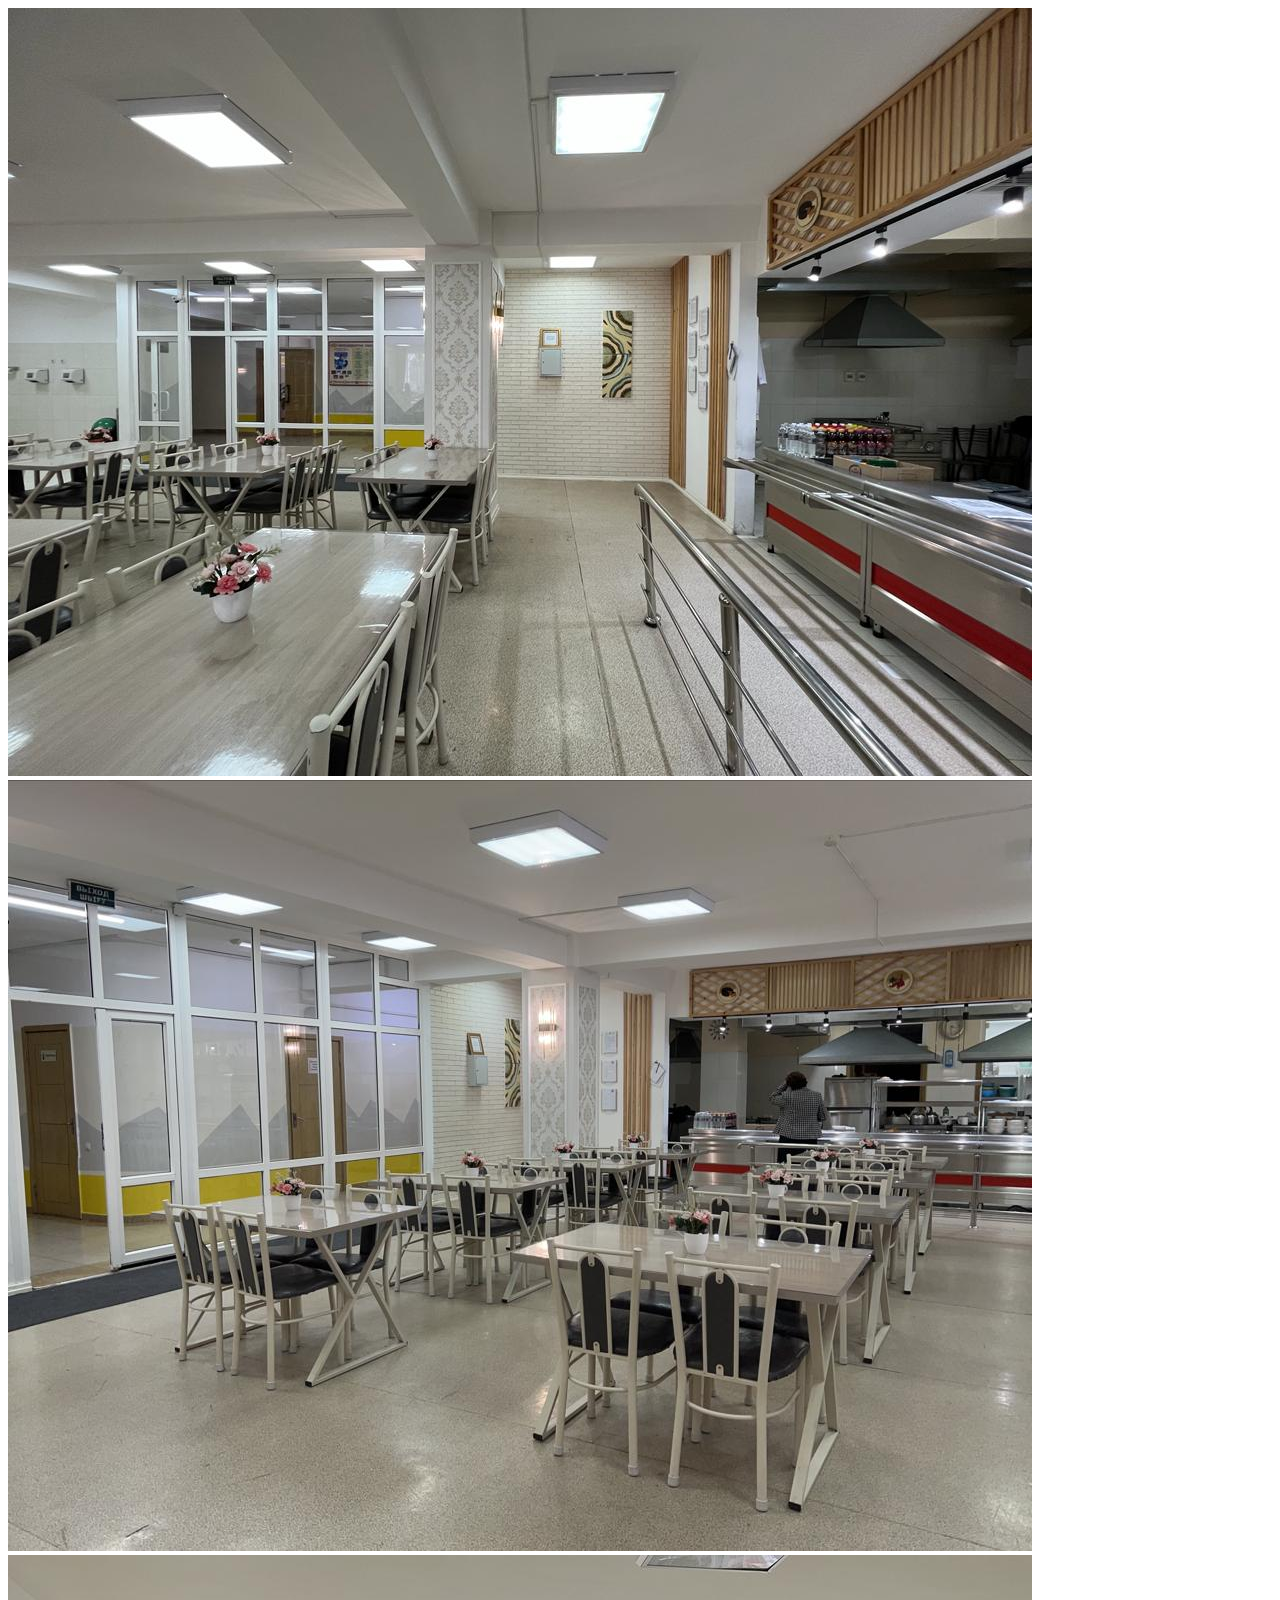
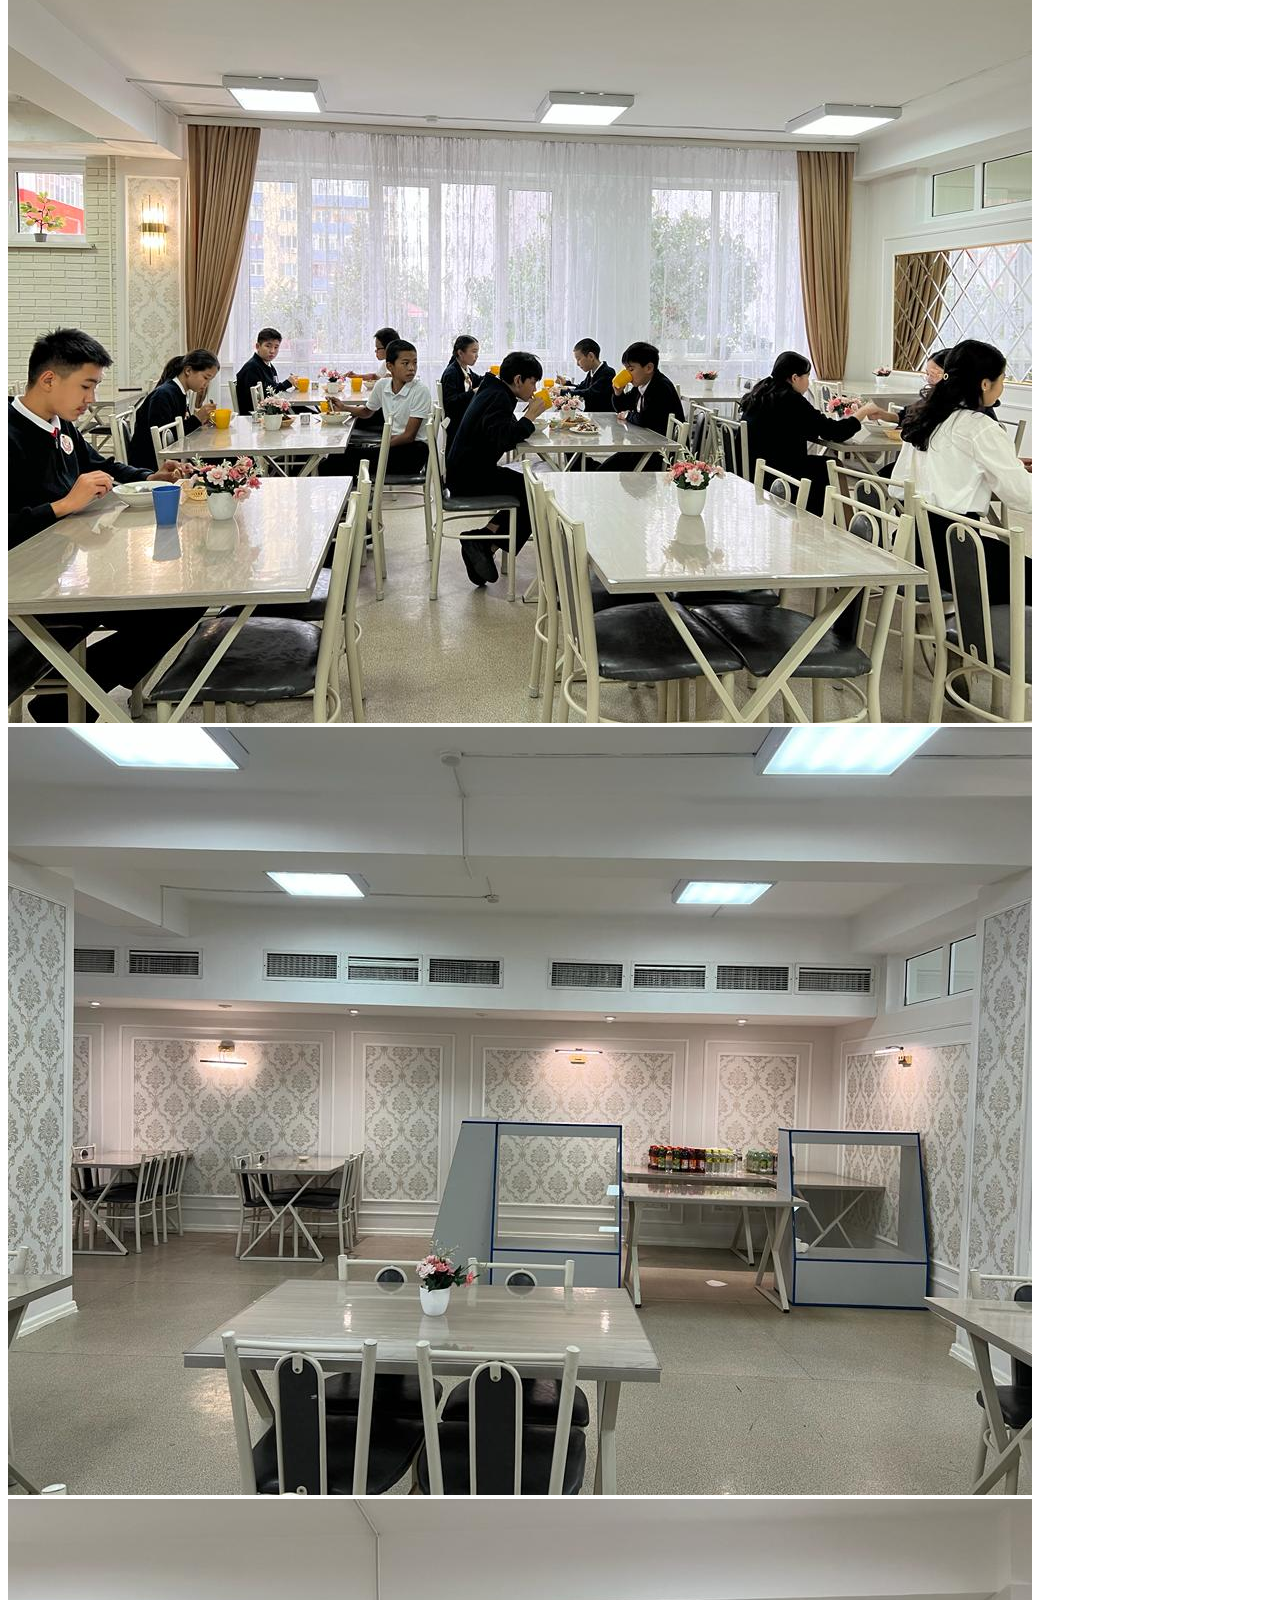
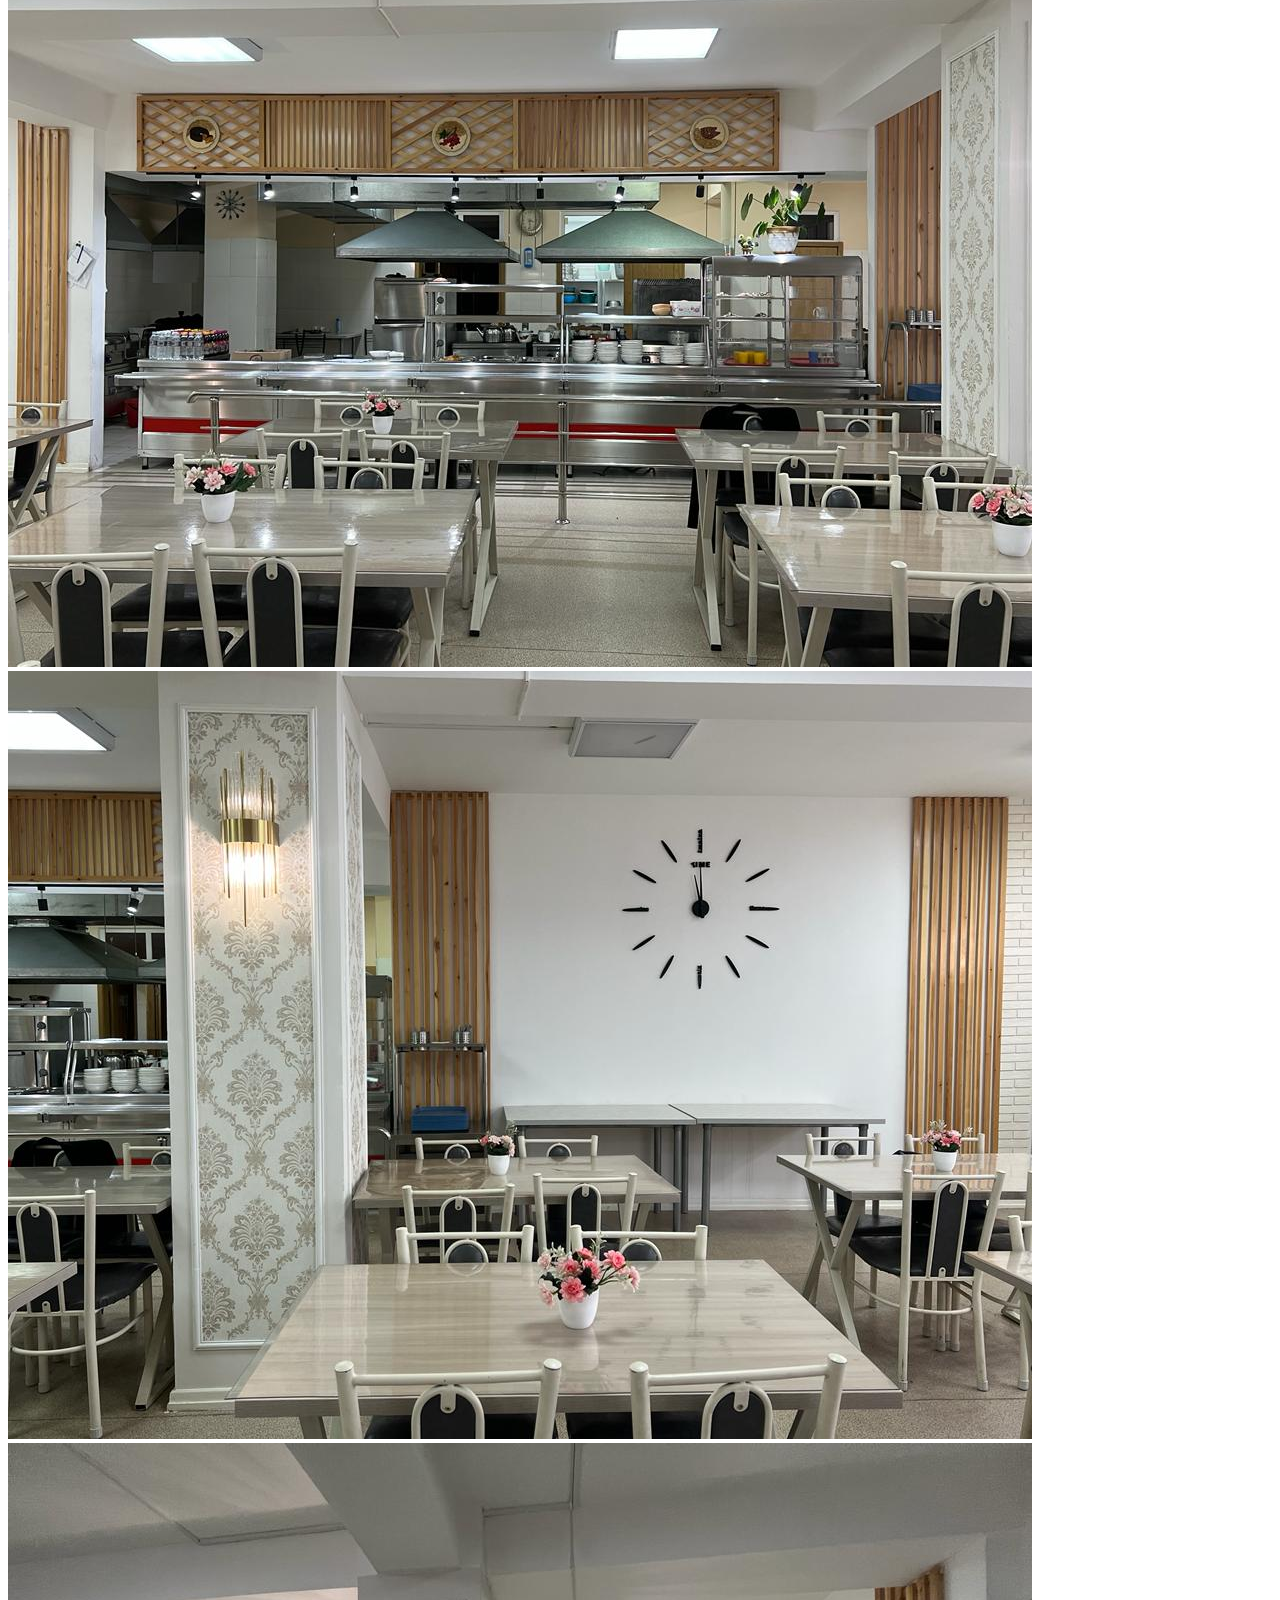
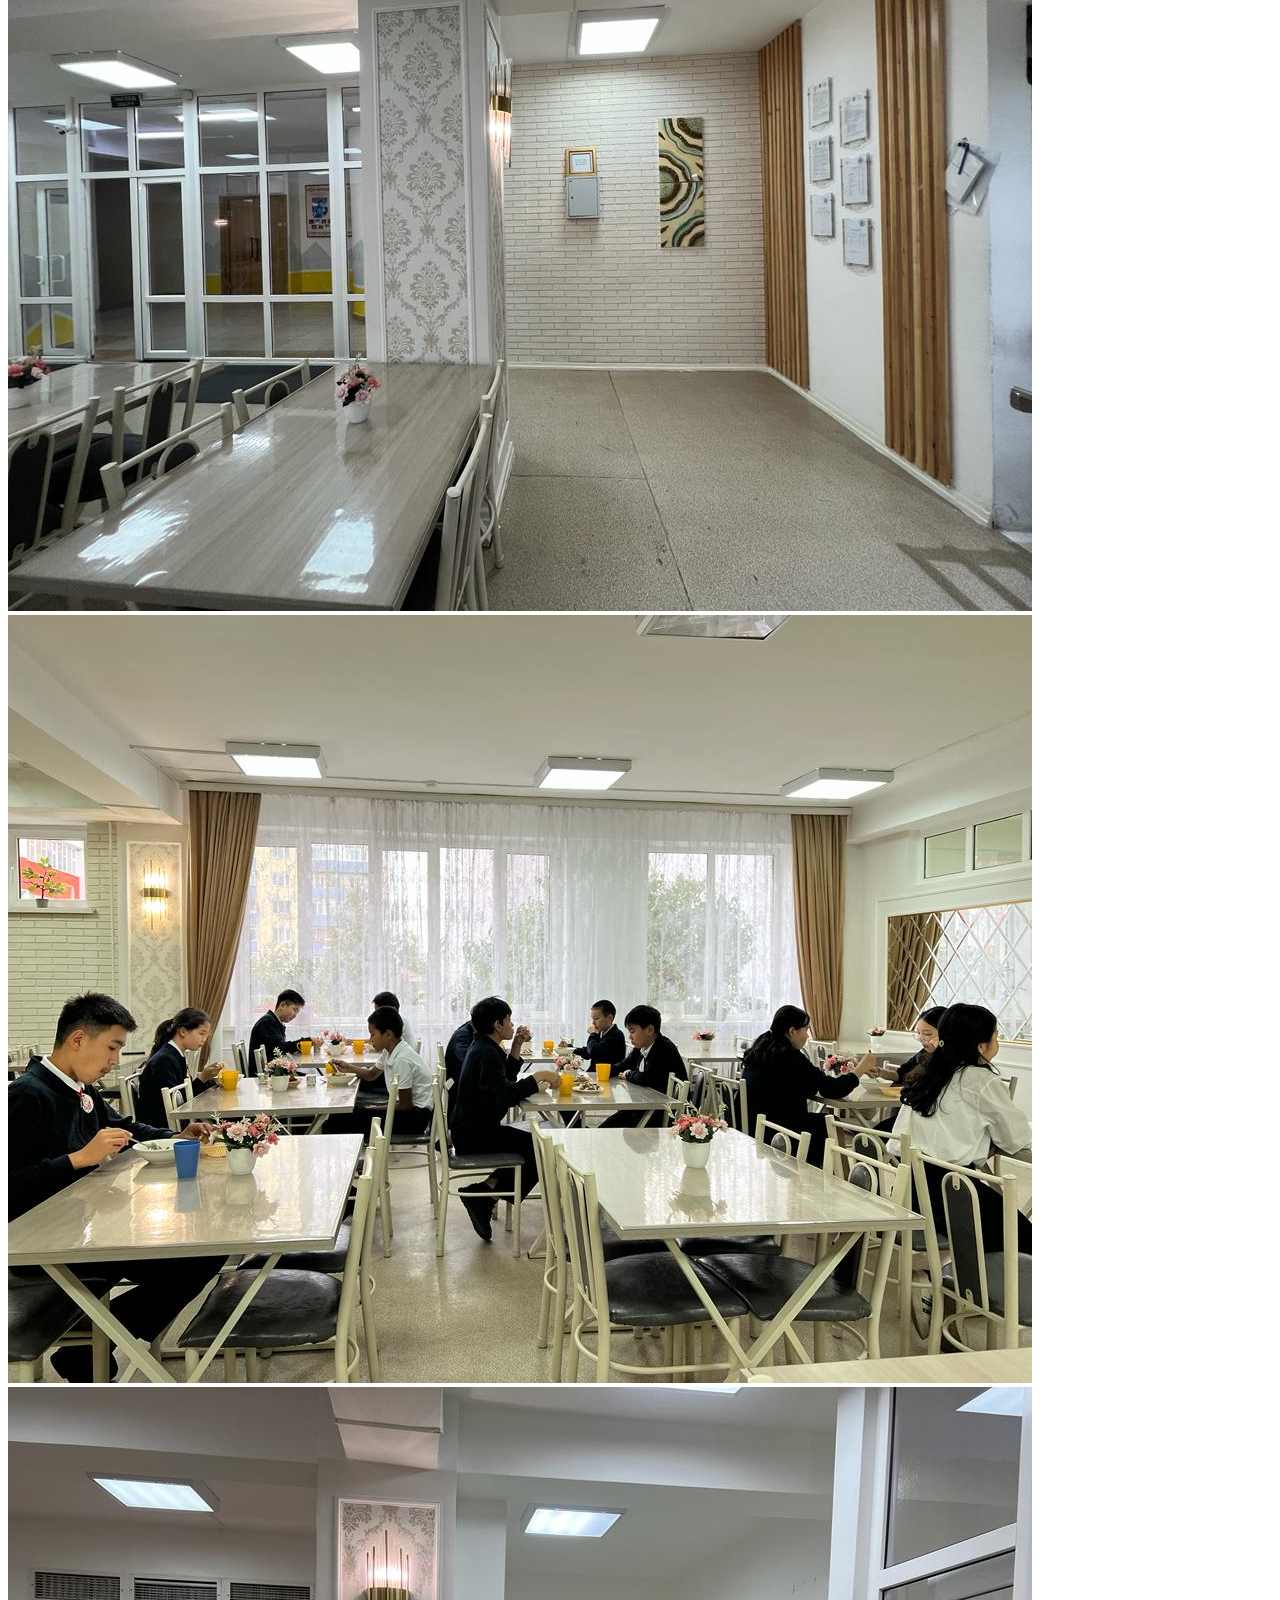
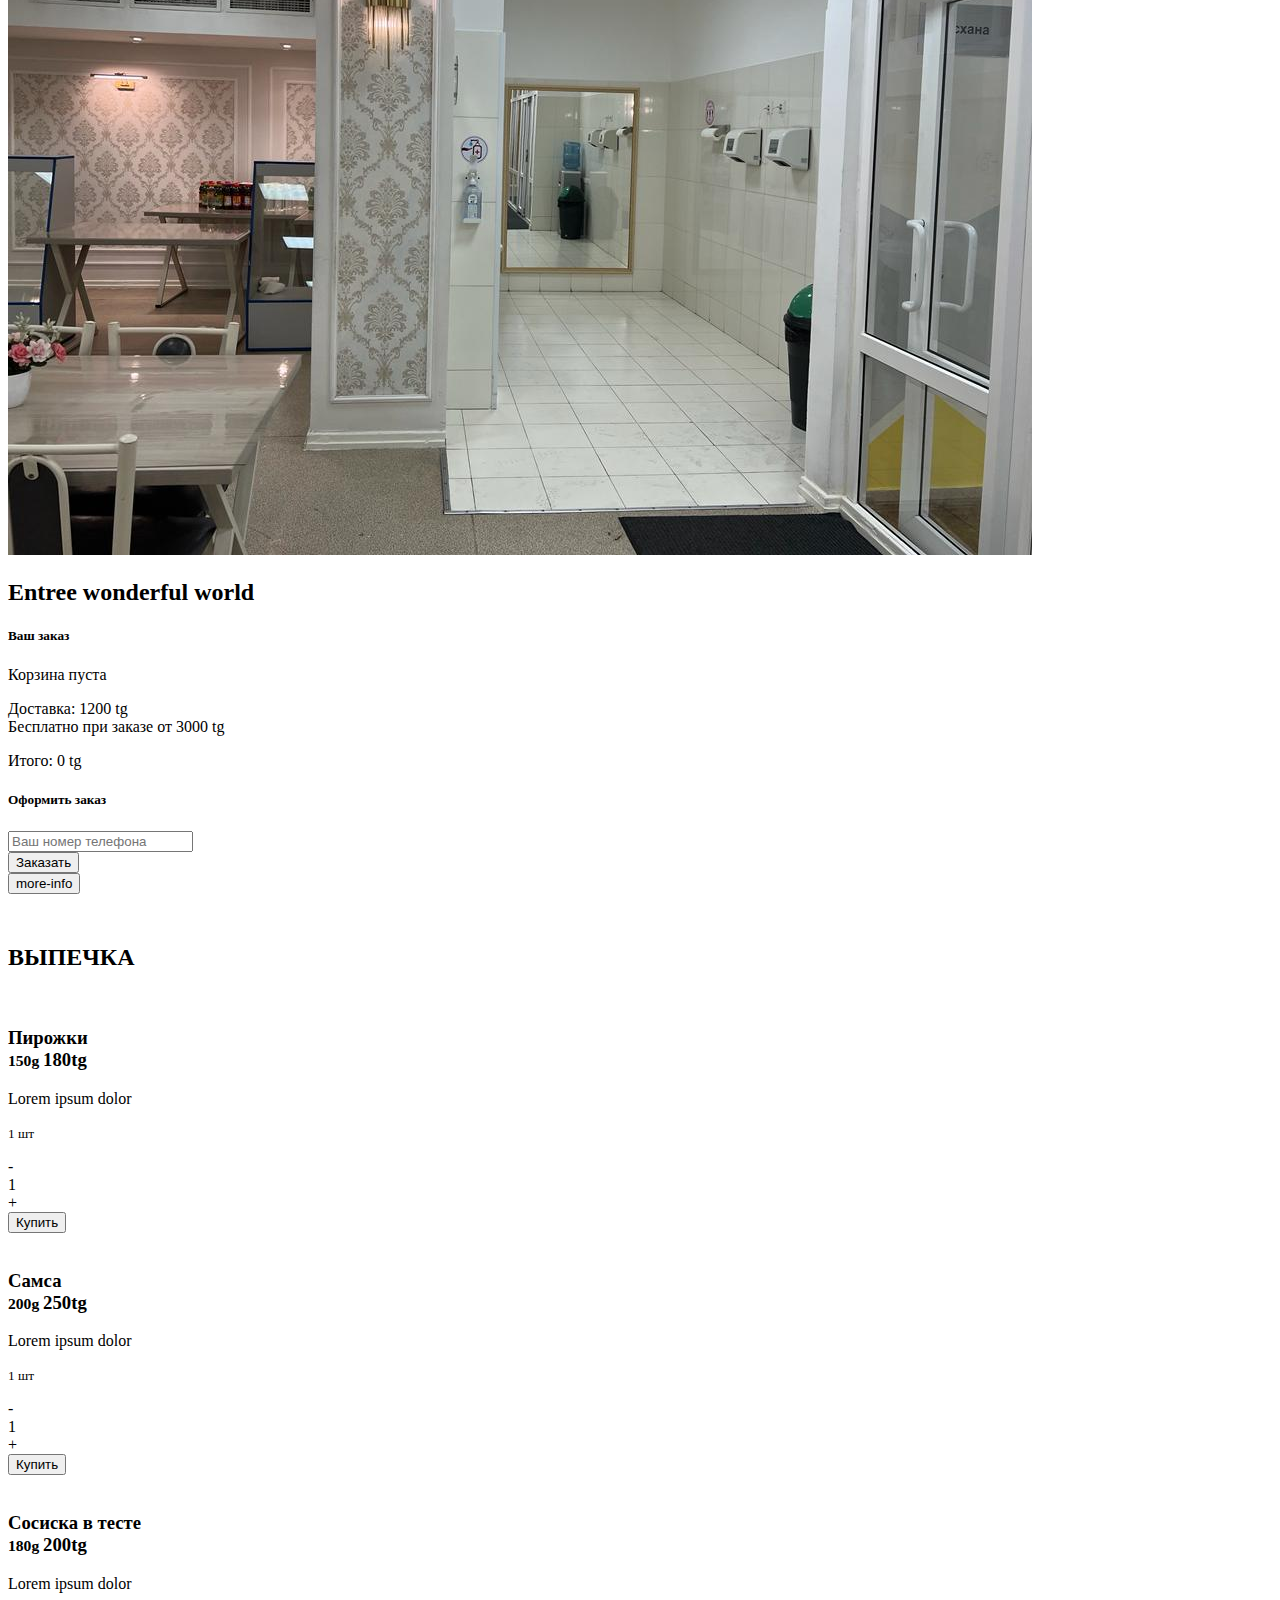
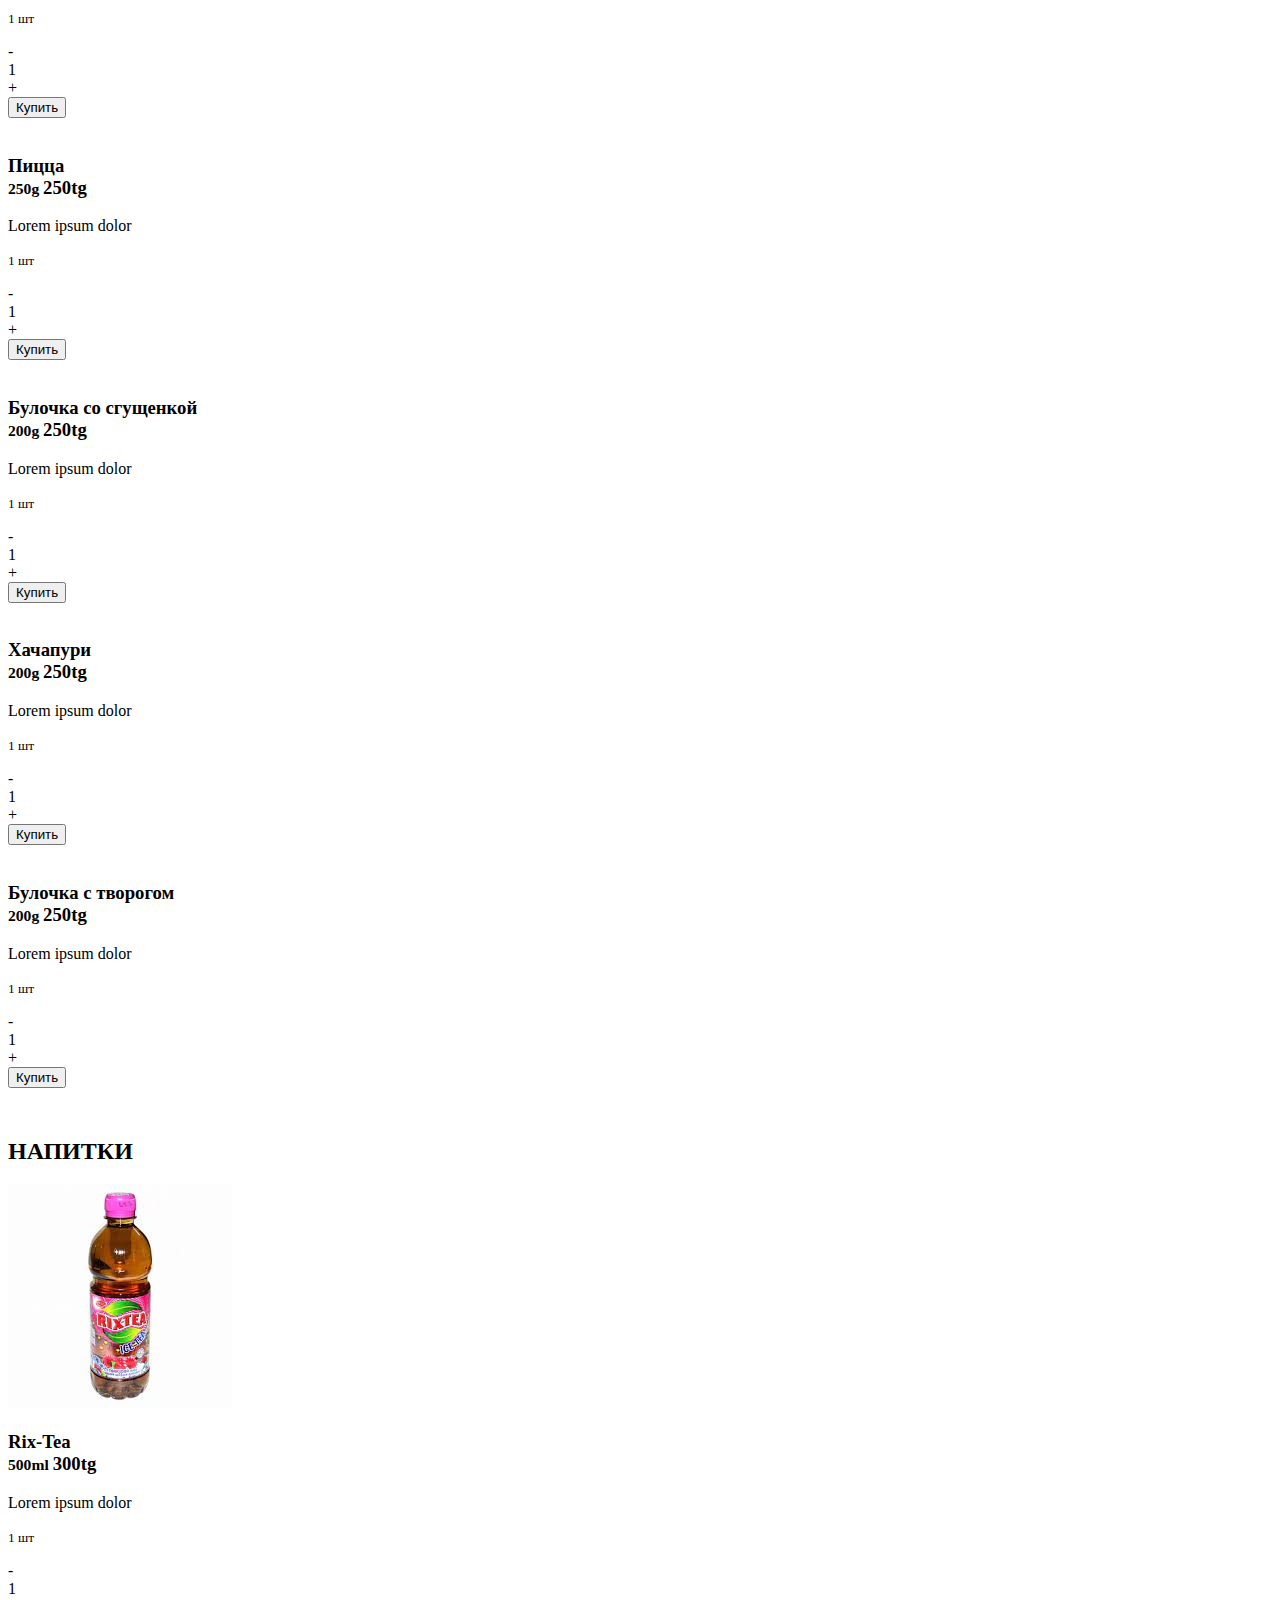
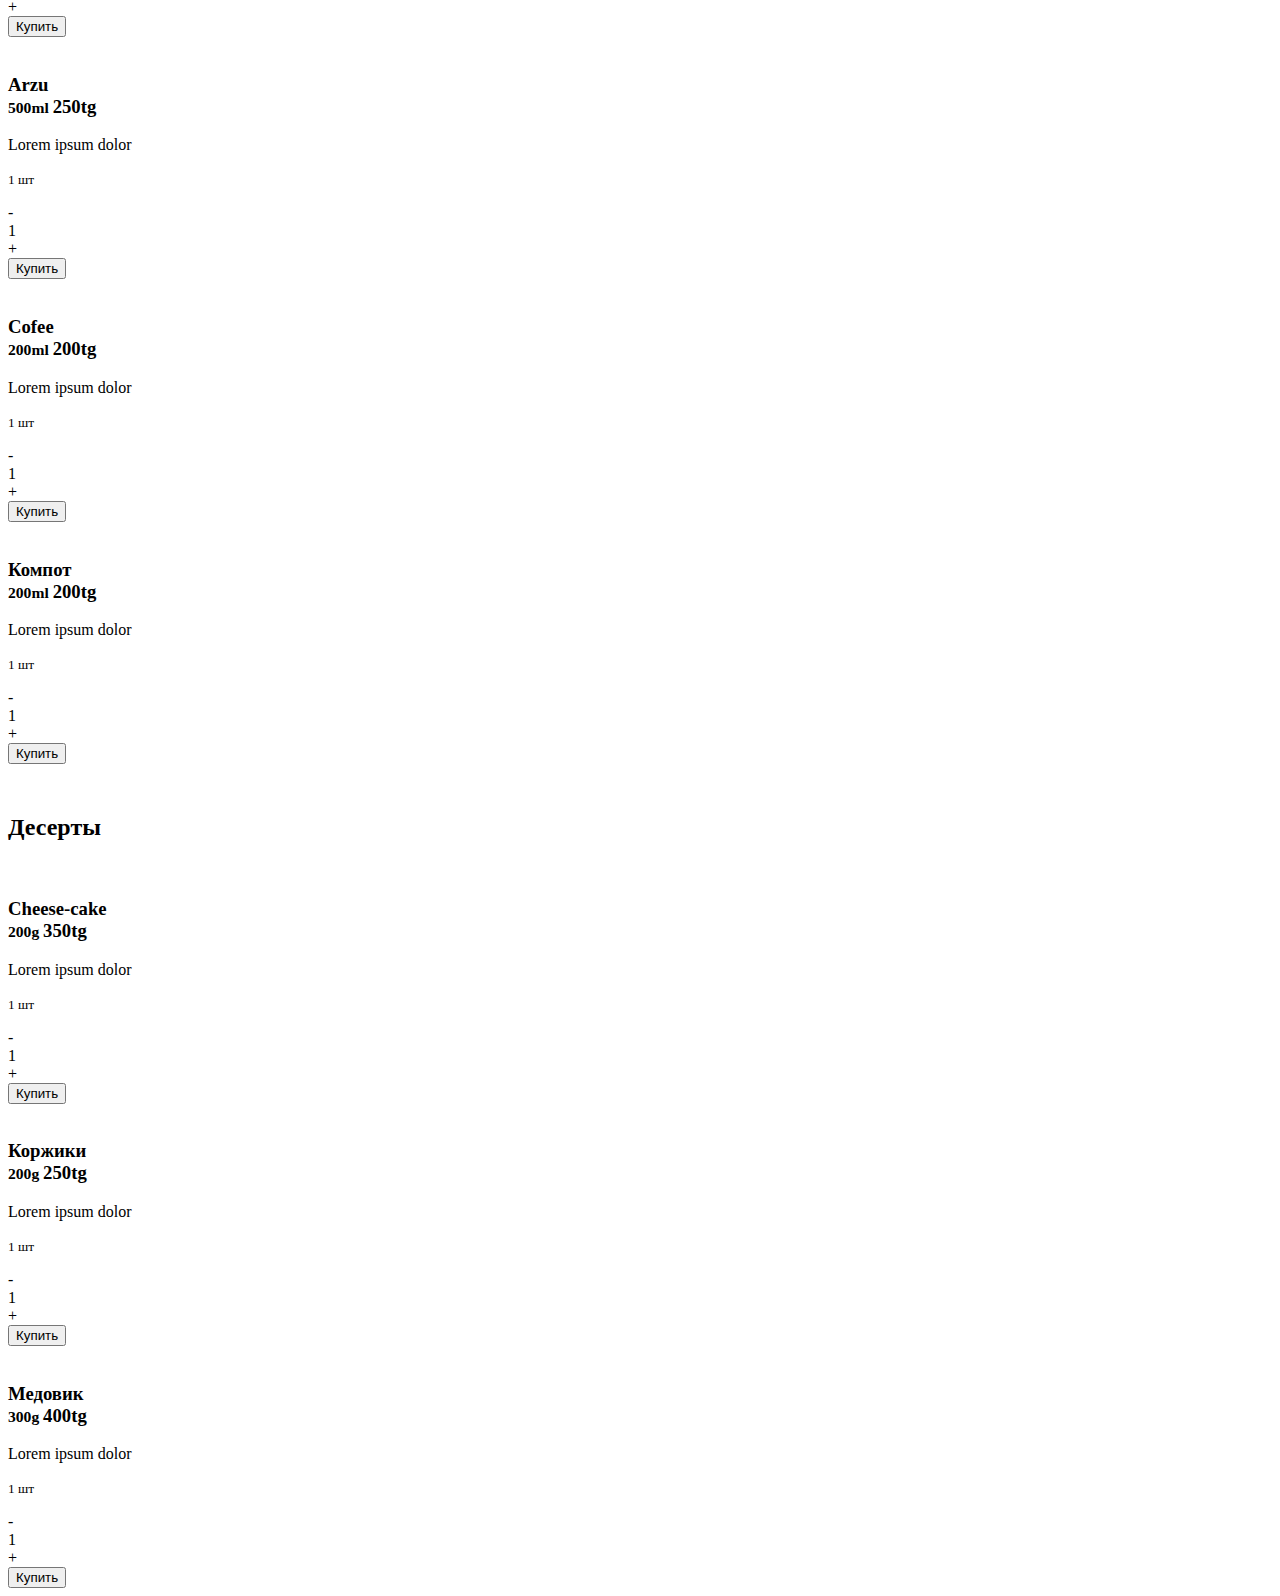
==== index2.html @ bccfef05 "Rename main-project.html to index2.html" ====
<!DOCTYPE html>
<html lang="en">
<head>
    <meta charset="UTF-8">
    <meta name="viewport" content="width=device-width, initial-scale=1.0">
    <title>Document</title>
    <link rel="stylesheet" href="main-project.css">


    <link rel="preconnect" href="https://fonts.googleapis.com">
    <link rel="preconnect" href="https://fonts.gstatic.com" crossorigin>
    <link href="https://fonts.googleapis.com/css2?family=Instrument+Sans:ital,wght@0,400;1,500&family=Raleway:wght@400;700&family=Ubuntu:ital,wght@0,400;0,700;1,400;1,500&display=swap" rel="stylesheet">


</head>
<body>



    <div class="corb">
        <div class="img"><img src="img/IMG-20231115-WA0013.jpg" alt=""/></div>
        <div class="img"><img src="img/IMG-20231115-WA0014.jpg" alt=""/></div>
        <div class="img"><img src="img/IMG-20231115-WA0016.jpg" alt=""/></div>
        <div class="img"><img src="img/IMG-20231115-WA0017.jpg" alt=""/></div>
        <div class="img"><img src="img/IMG-20231115-WA0018.jpg" alt=""/></div>
        <div class="img"><img src="img/IMG-20231115-WA0019.jpg" alt=""/></div>
        <div class="img"><img src="img/IMG-20231115-WA0020.jpg" alt=""/></div>
        <div class="img"><img src="img/IMG-20231115-WA0021.jpg" alt=""/></div>
        <div class="img"><img src="img/IMG-20231115-WA0022.jpg" alt=""/></div>
    </div>



    <div class="container">
        <div class="menu">
            <h2 class="menu-group-heading">
                Entree
                wonderful world 

            </h2>

            <div class="block-1" >
                <div class="card mb-4">
                    <div class="card-body">
                        <h5 class="card-title">Ваш заказ</h4>
                        <div data-cart-empty class="alert alert-secondary" role="alert">
                            Корзина пуста
                        </div>
                        <!-- cart-wrapper -->
                        <div class="cart-wrapper">
                            
                        
                        </div>
                        <!-- // cart-wrapper -->
            
                        <!-- Стоимость заказа -->
                        <div class="cart-total">
                    
                                <p data-cart-delivery="" class="none">
                                    <span class="h5">
                                        Доставка:
                                    </span> 
                                    <span class="delivery-cost free">
                                        1200 tg
                                    </span> 
                                    <br>
                                    <span class="small text-gray" > Бесплатно при заказе от 3000 tg </span>
                                </p>
                            
                                <p><span class="h5">Итого:</span> <span class="total-price">0</span> <span class="rouble">tg</span></p>
                            
                        </div>
                        <!-- // Стоимость заказа -->
            
                    </div>
            
                    <!-- Оформить заказ -->
                    <div id="order-form" class="card-body border-top none">
                        <h5 class="card-title">Оформить заказ</h4>
                        <form>
                            <div class="form-group">
                                <input type="text" class="form-control" placeholder="Ваш номер телефона">
                            </div>
                            <button type="submit" class="btn btn-primary">Заказать</button>
                        </form>
                    </div>
                    <!-- // Оформить заказ -->
            
                </div>    
                <a href="https://sites.google.com/view/178-kz/%D0%B4%D2%B1%D1%80%D1%8B%D1%81-%D1%82%D0%B0%D0%BC%D0%B0%D2%9B%D1%82%D0%B0%D0%BD%D1%83%D0%B4%D1%8B-%D0%BD%D0%B0%D1%81%D0%B8%D1%85%D0%B0%D1%82%D1%82%D0%B0%D1%83" target="_blank">
                    <input data-cart class="menu-item-btn big-btn" type="button" value="more-info" >
                </a>    
            </div>


            <div  >


                <h2 class="menu-group-heading" style="margin-top: 50px;" >
                    ВЫПЕЧКА
    
                </h2>

                <div class="menu-group" name="выпечка" >

                   

                    <div class="menu-item" data-id = "01">
                        <img src="https://www.meme-arsenal.com/memes/6cfe17e86da0136fd426fecc48b0333f.jpg" alt="" class="menu-item-image">
                        <div class="menu-item-text">
                            <h3 class="menu-item-heading">
                                <span class="menu-item-name">
                                    Пирожки 
                                </span>
                                <div class="menu-item-price">
    
                                    <span class="price-weight">
                                    <small>
                                        150g
                                    </small>
                                    </span>
                                    <span class="price-currency">
                                        180tg 
                                    </span>
                                    
                                </div>
                            </h3>
                            <p class="menu-item-description">
                                Lorem ipsum dolor 
                            </p>
                            <p data-items-in-box class="text-muted">
                                <small>
                                    1 шт
                                </small>
                            </p>
    
                            <div class="items counter-wrapper">
                                <div class="items__control" data-action="minus">
                                    -
                                </div>
                                <div class="items__current" data-counter>
                                    1
                                </div>
                                <div class="items__control" data-action="plus">
                                    +
                                </div>
    
                            </div>
    
    
                            <input data-cart  class="menu-item-btn" type="button" value="Купить" >
    
                        </div> 
                    </div>
                    <div class="menu-item" data-id = "02">
                        <img src="https://bogatyr.club/uploads/posts/2023-03/thumbs/1677714447_bogatyr-club-p-samsa-foni-krasivo-72.jpg" alt="" class="menu-item-image">
                        <div class="menu-item-text">
                            <h3 class="menu-item-heading">
                                <span class="menu-item-name">
                                    Самса
                                </span>
                                <div class="menu-item-price">
    
                                    <span class="price-weight">
                                    <small>
                                        200g
                                    </small>
                                    </span>
                                    <span class="price-currency">
                                        250tg
                                    </span>
                                    
                                </div>
                            </h3>
                            <p class="menu-item-description">
                                Lorem ipsum dolor 
                            </p>
                            <p data-items-in-box class="text-muted">
                                <small>
                                    1 шт
                                </small>
                            </p>
    
                            <div class="items counter-wrapper">
                                <div class="items__control" data-action="minus">
                                    -
                                </div>
                                <div class="items__current" data-counter>
                                    1
                                </div>
                                <div class="items__control" data-action="plus">
                                    +
                                </div>
    
                            </div>
    
    
                            <input data-cart  class="menu-item-btn" type="button" value="Купить" >
    
                        </div> 
                    </div>
                    <div class="menu-item" data-id = "03">
                        <img src="https://www.meme-arsenal.com/memes/b8ec332769cb352daa1abffa1fad5b47.jpg" alt="" class="menu-item-image">
                        <div class="menu-item-text">
                            <h3 class="menu-item-heading">
                                <span class="menu-item-name">
                                    Сосиска в тесте 
                                </span>
                                <div class="menu-item-price">
    
                                    <span class="price-weight">
                                    <small>
                                        180g
                                    </small>
                                    </span>
                                    <span class="price-currency">
                                        200tg
                                    </span>
                                    
                                </div>
                            </h3>
                            <p class="menu-item-description">
                                Lorem ipsum dolor 
                            </p>
                            <p data-items-in-box class="text-muted">
                                <small>
                                    1 шт
                                </small>
                            </p>
    
                            <div class="items counter-wrapper">
                                <div class="items__control" data-action="minus">
                                    -
                                </div>
                                <div class="items__current" data-counter>
                                    1
                                </div>
                                <div class="items__control" data-action="plus">
                                    +
                                </div>
    
                            </div>
    
    
                            <input data-cart  class="menu-item-btn" type="button" value="Купить" >
    
                        </div> 
                    </div>
                    <div class="menu-item" data-id = "04">
                        <img src="https://img.freepik.com/premium-photo/isolated-russian-canteen-mini-pizza-with-sausages_219193-4932.jpg?w=2000" alt="" class="menu-item-image">
                        <div class="menu-item-text">
                            <h3 class="menu-item-heading">
                                <span class="menu-item-name">
                                    Пицца 
                                </span>
                                <div class="menu-item-price">
    
                                    <span class="price-weight">
                                    <small>
                                        250g
                                    </small>
                                    </span>
                                    <span class="price-currency">
                                        250tg
                                    </span>
                                    
                                </div>
                            </h3>
                            <p class="menu-item-description">
                                Lorem ipsum dolor 
                            </p>
                            <p data-items-in-box class="text-muted">
                                <small>
                                    1 шт
                                </small>
                            </p>
    
                            <div class="items counter-wrapper">
                                <div class="items__control" data-action="minus">
                                    -
                                </div>
                                <div class="items__current" data-counter>
                                    1
                                </div>
                                <div class="items__control" data-action="plus">
                                    +
                                </div>
    
                            </div>
    
    
                            <input data-cart  class="menu-item-btn" type="button" value="Купить" >
    
                        </div> 
                    </div>
    
                       
    
                    
                    <div class="menu-item" data-id = "06">
                        <img src="https://metropolise.ru/storage/photo/resized/axy_560x560/h/636m3cs7j17u0tj_eb610c3c.jpg" alt="" class="menu-item-image">
                        <div class="menu-item-text">
                            <h3 class="menu-item-heading">
                                <span class="menu-item-name">
                                    Булочка со сгущенкой
                                </span>
                                <div class="menu-item-price">
    
                                    <span class="price-weight">
                                    <small>
                                        200g
                                    </small>
                                    </span>
                                    <span class="price-currency">
                                        250tg
                                    </span>
                                    
                                </div>
                            </h3>
                            <p class="menu-item-description">
                                Lorem ipsum dolor 
                            </p>
                            <p data-items-in-box class="text-muted">
                                <small>
                                    1 шт
                                </small>
                            </p>
    
                            <div class="items counter-wrapper">
                                <div class="items__control" data-action="minus">
                                    -
                                </div>
                                <div class="items__current" data-counter>
                                    1
                                </div>
                                <div class="items__control" data-action="plus">
                                    +
                                </div>
    
                            </div>
    
    
                            <input data-cart  class="menu-item-btn" type="button" value="Купить" >
    
                        </div> 
                    </div> 
                    
                    
                    <div class="menu-item" data-id = "07">
                        <img src="https://мин-херц.рф/assets/images/products/239/xachapuri-s-syirom-i-tvorogom.png" alt="" class="menu-item-image">
                        <div class="menu-item-text">
                            <h3 class="menu-item-heading">
                                <span class="menu-item-name">
                                    Хачапури
                                </span>
                                <div class="menu-item-price">
    
                                    <span class="price-weight">
                                    <small>
                                        200g
                                    </small>
                                    </span>
                                    <span class="price-currency">
                                        250tg
                                    </span>
                                    
                                </div>
                            </h3>
                            <p class="menu-item-description">
                                Lorem ipsum dolor 
                            </p>
                            <p data-items-in-box class="text-muted">
                                <small>
                                    1 шт
                                </small>
                            </p>
    
                            <div class="items counter-wrapper">
                                <div class="items__control" data-action="minus">
                                    -
                                </div>
                                <div class="items__current" data-counter>
                                    1
                                </div>
                                <div class="items__control" data-action="plus">
                                    +
                                </div>
    
                            </div>
    
    
                            <input data-cart  class="menu-item-btn" type="button" value="Купить" >
    
                        </div> 
                    </div> 


                    <div class="menu-item" data-id = "08">
                        <img src="https://www.toidami.kz/upload/iblock/170/170ff917d1f0d6a9d200b524d032d903.jpg" alt="" class="menu-item-image">
                        <div class="menu-item-text">
                            <h3 class="menu-item-heading">
                                <span class="menu-item-name">
                                    Булочка с творогом
                                </span>
                                <div class="menu-item-price">
    
                                    <span class="price-weight">
                                    <small>
                                        200g
                                    </small>
                                    </span>
                                    <span class="price-currency">
                                        250tg
                                    </span>
                                    
                                </div>
                            </h3>
                            <p class="menu-item-description">
                                Lorem ipsum dolor 
                            </p>
                            <p data-items-in-box class="text-muted">
                                <small>
                                    1 шт
                                </small>
                            </p>
    
                            <div class="items counter-wrapper">
                                <div class="items__control" data-action="minus">
                                    -
                                </div>
                                <div class="items__current" data-counter>
                                    1
                                </div>
                                <div class="items__control" data-action="plus">
                                    +
                                </div>
    
                            </div>
    
    
                            <input data-cart  class="menu-item-btn" type="button" value="Купить" >
    
                        </div> 
                    </div> 

                </div> 

                <h2 class="menu-group-heading" style="margin-top: 50px;" >
                    НАПИТКИ
    
                </h2>
                <div class="menu-group" name="напитки" >
                    <div class="menu-item" data-id = "10">
                        <img src="[data-uri]" alt="" class="menu-item-image">
                        <div class="menu-item-text">
                            <h3 class="menu-item-heading">
                                <span class="menu-item-name">
                                    Rix-Tea
                                </span>
                                <div class="menu-item-price">
    
                                    <span class="price-weight">
                                    <small>
                                        500ml
                                    </small>
                                    </span>
                                    <span class="price-currency">
                                        300tg
                                    </span>
                                    
                                </div>
                            </h3>
                            <p class="menu-item-description">
                                Lorem ipsum dolor 
                            </p>
                            <p data-items-in-box class="text-muted">
                                <small>
                                    1 шт
                                </small>
                            </p>
    
                            <div class="items counter-wrapper">
                                <div class="items__control" data-action="minus">
                                    -
                                </div>
                                <div class="items__current" data-counter>
                                    1
                                </div>
                                <div class="items__control" data-action="plus">
                                    +
                                </div>
    
                            </div>
    
    
                            <input data-cart  class="menu-item-btn" type="button" value="Купить" >
    
                        </div> 
                    </div> 

                    <div class="menu-item" data-id = "11">
                        <img src="https://saybol.kz/media/products/21354/conversions/main.jpg" alt="" class="menu-item-image">
                        <div class="menu-item-text">
                            <h3 class="menu-item-heading">
                                <span class="menu-item-name">
                                    Arzu
                                </span>
                                <div class="menu-item-price">
    
                                    <span class="price-weight">
                                    <small>
                                        500ml
                                    </small>
                                    </span>
                                    <span class="price-currency">
                                        250tg
                                    </span>
                                    
                                </div>
                            </h3>
                            <p class="menu-item-description">
                                Lorem ipsum dolor 
                            </p>
                            <p data-items-in-box class="text-muted">
                                <small>
                                    1 шт
                                </small>
                            </p>
    
                            <div class="items counter-wrapper">
                                <div class="items__control" data-action="minus">
                                    -
                                </div>
                                <div class="items__current" data-counter>
                                    1
                                </div>
                                <div class="items__control" data-action="plus">
                                    +
                                </div>
    
                            </div>
    
    
                            <input data-cart  class="menu-item-btn" type="button" value="Купить" >
    
                        </div> 
                    </div> 

                    <div class="menu-item" data-id = "12">
                        <img src="https://img.freepik.com/photos-premium/tasse-cafe-fond-blanc_255766-9629.jpg" alt="" class="menu-item-image">
                        <div class="menu-item-text">
                            <h3 class="menu-item-heading">
                                <span class="menu-item-name">
                                    Cofee
                                </span>
                                <div class="menu-item-price">
    
                                    <span class="price-weight">
                                    <small>
                                        200ml
                                    </small>
                                    </span>
                                    <span class="price-currency">
                                        200tg
                                    </span>
                                    
                                </div>
                            </h3>
                            <p class="menu-item-description">
                                Lorem ipsum dolor 
                            </p>
                            <p data-items-in-box class="text-muted">
                                <small>
                                    1 шт
                                </small>
                            </p>
    
                            <div class="items counter-wrapper">
                                <div class="items__control" data-action="minus">
                                    -
                                </div>
                                <div class="items__current" data-counter>
                                    1
                                </div>
                                <div class="items__control" data-action="plus">
                                    +
                                </div>
    
                            </div>
    
    
                            <input data-cart  class="menu-item-btn" type="button" value="Купить" >
    
                        </div> 
                    </div>

                    <div class="menu-item" data-id = "13">
                        <img src="https://img.freepik.com/premium-photo/glass-of-pomegranate-juice-isolated-on-white_185193-21160.jpg?size=626&ext=jpg" alt="" class="menu-item-image">
                        <div class="menu-item-text">
                            <h3 class="menu-item-heading">
                                <span class="menu-item-name">
                                    Компот
                                </span>
                                <div class="menu-item-price">
    
                                    <span class="price-weight">
                                    <small>
                                        200ml
                                    </small>
                                    </span>
                                    <span class="price-currency">
                                        200tg
                                    </span>
                                    
                                </div>
                            </h3>
                            <p class="menu-item-description">
                                Lorem ipsum dolor 
                            </p>
                            <p data-items-in-box class="text-muted">
                                <small>
                                    1 шт
                                </small>
                            </p>
    
                            <div class="items counter-wrapper">
                                <div class="items__control" data-action="minus">
                                    -
                                </div>
                                <div class="items__current" data-counter>
                                    1
                                </div>
                                <div class="items__control" data-action="plus">
                                    +
                                </div>
    
                            </div>
    
    
                            <input data-cart  class="menu-item-btn" type="button" value="Купить" >
    
                        </div> 
                    </div>
                </div>

                <h2 class="menu-group-heading" style="margin-top: 50px;" >
                    Десерты               
    
                </h2>

                <div class="menu-group" name="Горячая еда" >

                    <div class="menu-item" data-id = "14">
                        <img src="https://media.istockphoto.com/id/1472806988/ru/%D1%84%D0%BE%D1%82%D0%BE/%D0%BA%D1%83%D1%81%D0%BE%D0%BA-%D1%87%D0%B8%D0%B7%D0%BA%D0%B5%D0%B9%D0%BA%D0%B0-%D0%B8%D0%B7%D0%BE%D0%BB%D0%B8%D1%80%D0%BE%D0%B2%D0%B0%D0%BD%D1%8B-%D0%BD%D0%B0-%D0%B1%D0%B5%D0%BB%D0%BE%D0%BC-%D1%84%D0%BE%D0%BD%D0%B5.jpg?s=612x612&w=0&k=20&c=BPFJPP4PFMlkSaQj4qfz2y8hoCp6y3T-F85ff1MN9Yo=" alt="" class="menu-item-image">
                        <div class="menu-item-text">
                            <h3 class="menu-item-heading">
                                <span class="menu-item-name">
                                    Cheese-cake
                                </span>
                                <div class="menu-item-price">
    
                                    <span class="price-weight">
                                    <small>
                                        200g
                                    </small>
                                    </span>
                                    <span class="price-currency">
                                        350tg 
                                    </span>
                                    
                                </div>
                            </h3>
                            <p class="menu-item-description">
                                Lorem ipsum dolor 
                            </p>
                            <p data-items-in-box class="text-muted">
                                <small>
                                    1 шт
                                </small>
                            </p>
    
                            <div class="items counter-wrapper">
                                <div class="items__control" data-action="minus">
                                    -
                                </div>
                                <div class="items__current" data-counter>
                                    1
                                </div>
                                <div class="items__control" data-action="plus">
                                    +
                                </div>
    
                            </div>
    
    
                            <input data-cart  class="menu-item-btn" type="button" value="Купить" >
    
                        </div> 
                    </div>

                    <div class="menu-item" data-id = "15">
                        <img src="https://encrypted-tbn0.gstatic.com/images?q=tbn:ANd9GcSR9FLhw6XClT-IyYgure6bpZVjSLZ_gxvg7sm7ZdYHReJvOni6gbzCXJpkxnszzIpRwds&usqp=CAU" alt="" class="menu-item-image">
                        <div class="menu-item-text">
                            <h3 class="menu-item-heading">
                                <span class="menu-item-name">
                                    Коржики
                                </span>
                                <div class="menu-item-price">
    
                                    <span class="price-weight">
                                    <small>
                                        200g
                                    </small>
                                    </span>
                                    <span class="price-currency">
                                        250tg 
                                    </span>
                                    
                                </div>
                            </h3>
                            <p class="menu-item-description">
                                Lorem ipsum dolor 
                            </p>
                            <p data-items-in-box class="text-muted">
                                <small>
                                    1 шт
                                </small>
                            </p>
    
                            <div class="items counter-wrapper">
                                <div class="items__control" data-action="minus">
                                    -
                                </div>
                                <div class="items__current" data-counter>
                                    1
                                </div>
                                <div class="items__control" data-action="plus">
                                    +
                                </div>
    
                            </div>
    
    
                            <input data-cart  class="menu-item-btn" type="button" value="Купить" >
    
                        </div> 
                    </div>

                    <div class="menu-item" data-id = "16">
                        <img src="https://img.freepik.com/premium-photo/piece-of-honey-cake-isolated-on-white-background_185193-74154.jpg" alt="" class="menu-item-image">
                        <div class="menu-item-text">
                            <h3 class="menu-item-heading">
                                <span class="menu-item-name">
                                    Медовик 
                                </span>
                                <div class="menu-item-price">
    
                                    <span class="price-weight">
                                    <small>
                                        300g
                                    </small>
                                    </span>
                                    <span class="price-currency">
                                        400tg 
                                    </span>
                                    
                                </div>
                            </h3>
                            <p class="menu-item-description">
                                Lorem ipsum dolor 
                            </p>
                            <p data-items-in-box class="text-muted">
                                <small>
                                    1 шт
                                </small>
                            </p>
    
                            <div class="items counter-wrapper">
                                <div class="items__control" data-action="minus">
                                    -
                                </div>
                                <div class="items__current" data-counter>
                                    1
                                </div>
                                <div class="items__control" data-action="plus">
                                    +
                                </div>
    
                            </div>
    
    
                            <input data-cart  class="menu-item-btn" type="button" value="Купить" >
    
                        </div> 
                    </div>

                </div>

                <div class="menu-group" name="Комплексный обед" >

                </div>

                <div class="menu-group" name="Салаты">

                </div>

                <div class="menu-group" name="Сладости" >

                </div>

                <div class="menu-group" name="Десерт" >

                </div>

            </div>    
        </div>
    </div>


    

    <script src="render.Products.js"></script>
    <script src="calcCartPrice.js"></script>
    <script src="togglecardstatus.js"></script>
    <script src="counter-02.js"></script>
    <script src="cart-02.js"></script>


</body>
</html>
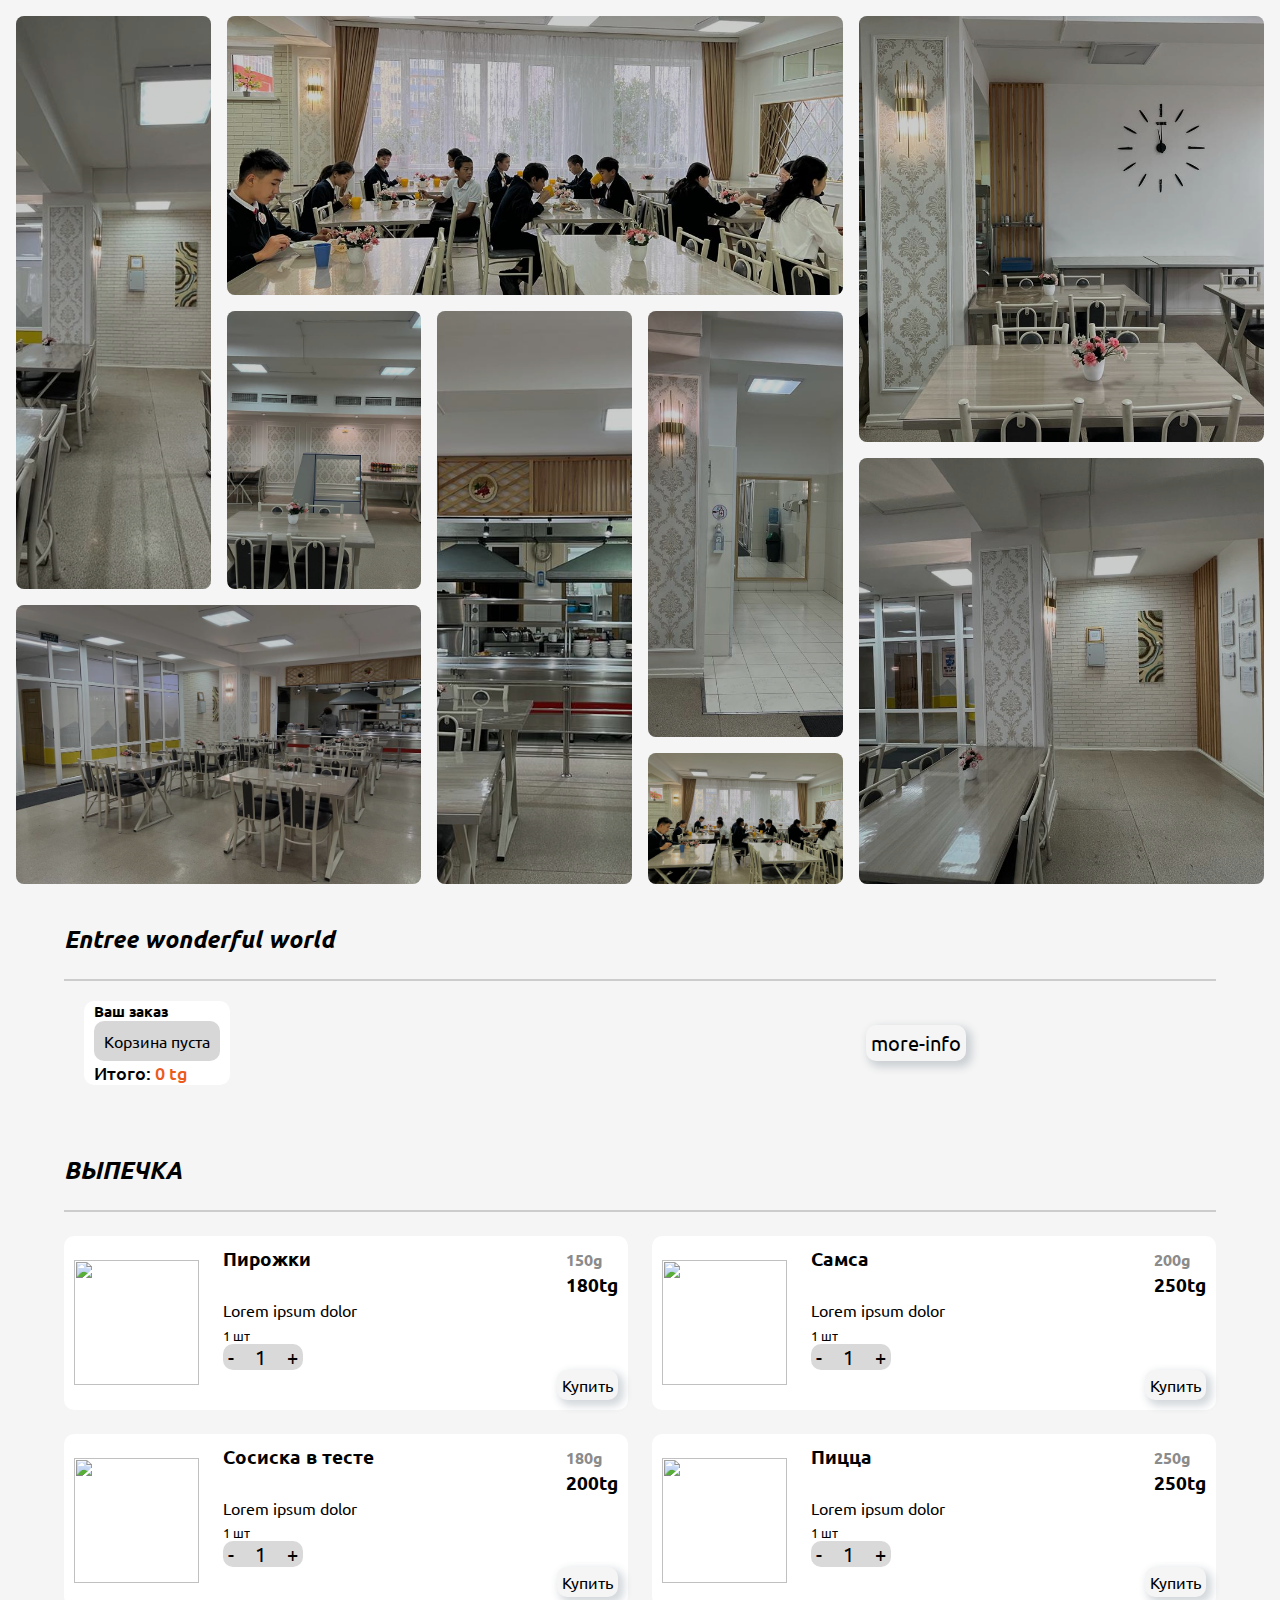
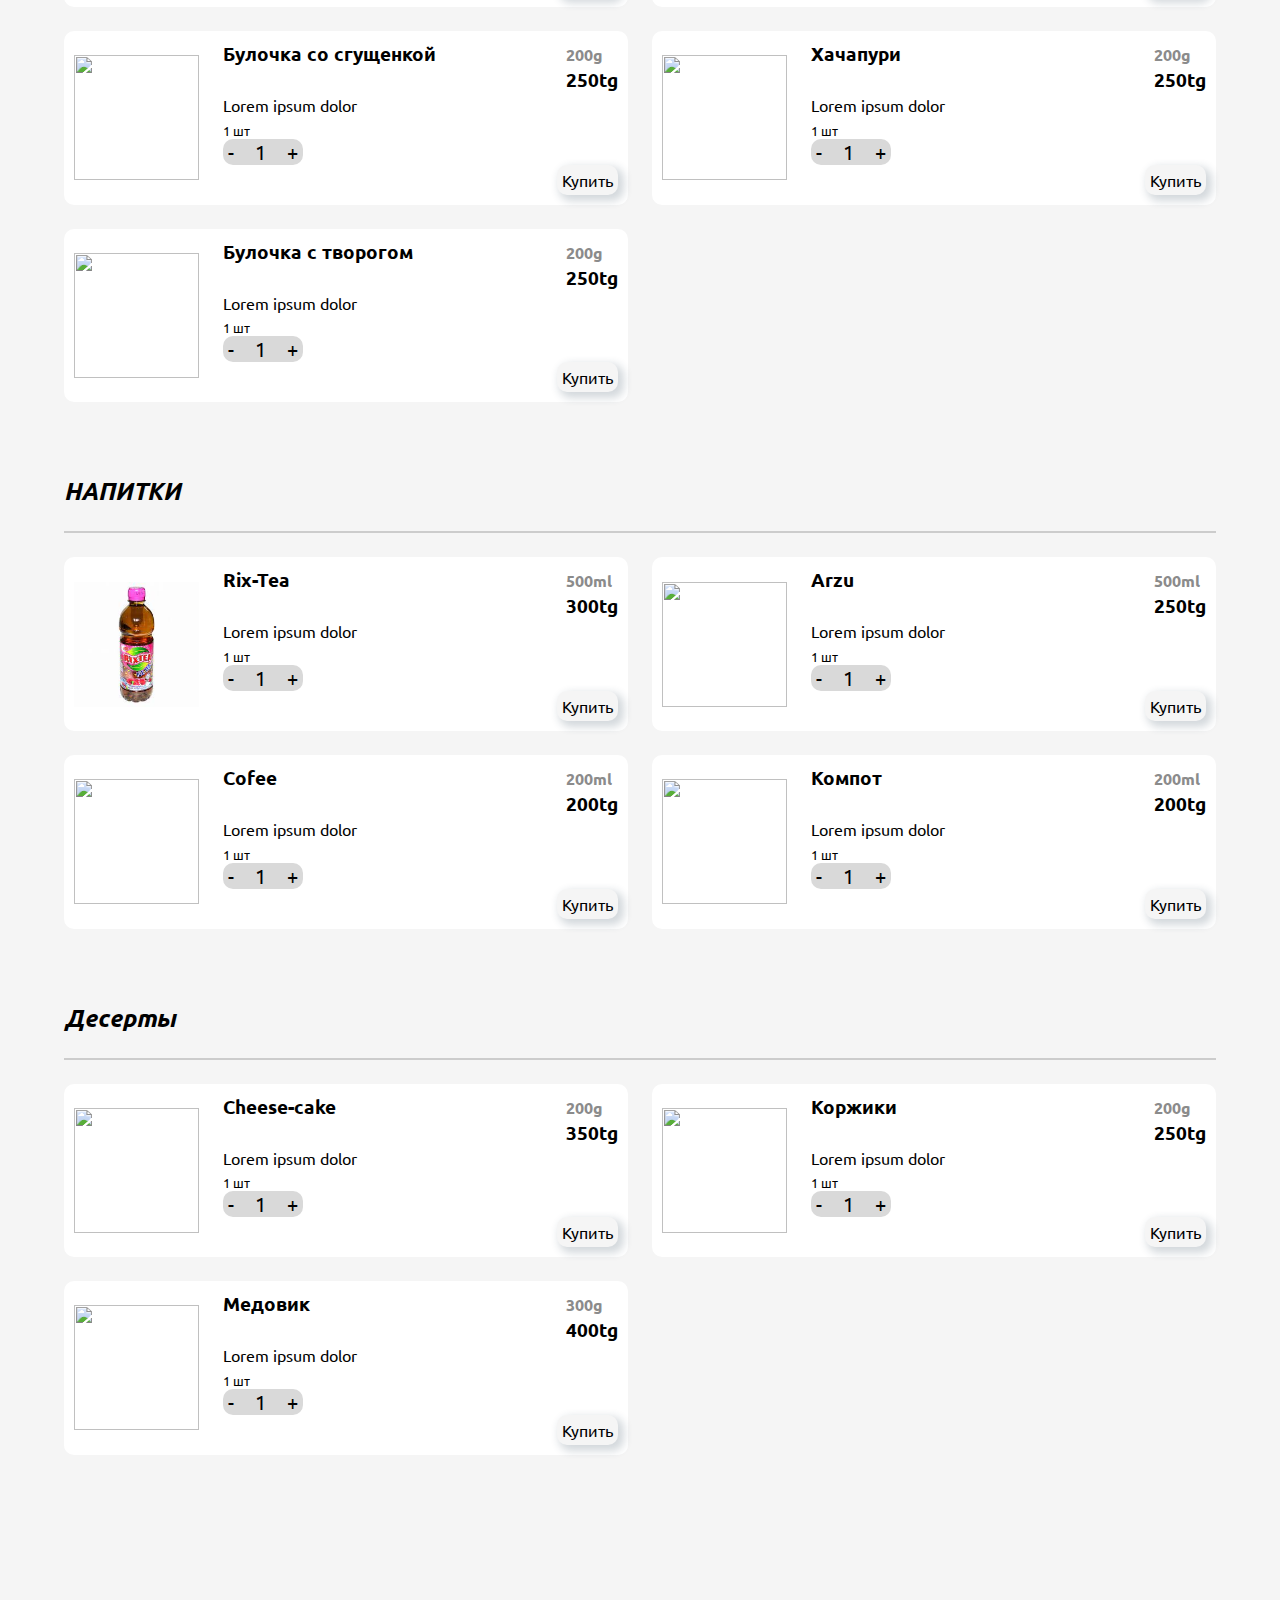
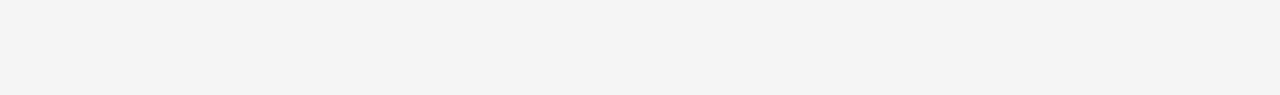
==== commit a89f3c9c: "Update index2.html" ====
--- a/index2.html
+++ b/index2.html
@@ -4,7 +4,7 @@
     <meta charset="UTF-8">
     <meta name="viewport" content="width=device-width, initial-scale=1.0">
     <title>Document</title>
-    <link rel="stylesheet" href="main-project.css">
+    <link rel="stylesheet" href="css/main-project.css">
 
 
     <link rel="preconnect" href="https://fonts.googleapis.com">
--- a/css/main-project.css
+++ b/css/main-project.css
@@ -0,0 +1,364 @@
+*{
+	margin:0;
+	box-sizing:border-box;
+}
+body, html{
+	height:100%;
+	width:100%;
+}
+
+body{
+    background-color:whitesmoke ;
+
+}
+.small{
+    font-size: small;
+    color: gray;
+
+}
+.alert{
+    background-color: rgba(128, 128, 128, 0.318);
+    padding: 10px;
+    border-radius: 10px;
+
+}
+.mb-4{
+    border-radius: 10px;
+
+}
+.container{
+    max-width: 1200px;
+    margin: 0 auto;
+    padding: 1.5em;
+
+}
+
+.block-1{
+    display: flex;
+    justify-content: space-between;
+    align-items: center;
+    padding: 20px;
+
+   
+
+
+}
+.menu{
+    font-family: 'Instrument Sans', sans-serif;
+    font-family: 'Raleway', sans-serif;
+    font-family: 'Ubuntu', sans-serif;
+    font-size: 14px;
+
+}
+.menu-group-heading{
+
+    font-style: italic;
+    margin: 0;
+    padding-bottom: 1em ;
+    border-bottom:2px solid #ccc ;
+
+}
+.menu-group{
+    display: grid;
+    grid-template-columns: 1fr;
+    gap:1.5em;
+    padding: 1.5em 0 ;
+}
+
+
+.menu-item{
+    display:flex;
+    max-height: 180px;
+    align-items: center;
+    background-color: white;
+    padding: 5px 10px;
+    border-radius: 10px;
+    padding: 10px;
+}
+.menu-item-image{
+    width: 80px;
+    height: 80px;
+    flex-shrink: 0;
+    object-fit: cover;
+    margin-right: 1.5em;
+
+}
+
+.menu-item-text{
+    flex-grow: 1;
+
+}
+.menu-item-heading{
+    display: flex ;
+    justify-content: space-between;
+    margin: 0;
+
+}
+.menu-item-price{
+    display: block;
+}
+.price-weight{
+    display: block;
+    color: #8b8b8b;
+}
+
+.menu-item-name{
+    margin-right: 1.5em;
+
+}
+
+.menu-item-description{
+    line-height: 1.6em;
+}
+
+.menu-item-btn{
+    display: flex;
+    float: right;
+    font-family: inherit;
+    background-color: rgb(245, 245, 245);
+    border-radius: 10px; 
+    border: 0;
+    padding: 5px 5px;
+    font-size: 1em;
+
+
+    -webkit-box-shadow: 4px 4px 8px 2px rgba(34, 60, 80, 0.2);
+-moz-box-shadow: 4px 4px 8px 2px rgba(34, 60, 80, 0.2);
+box-shadow: 4px 4px 8px 2px rgba(34, 60, 80, 0.2);
+
+    transition: 200ms;
+
+}
+
+.big-btn{
+    font-size: 20px;
+    max-width: fit-content;
+
+}
+
+
+.menu-item-btn:hover{
+    background-color: #6c757d;
+    color:white ;
+
+}
+
+.menu-item-btn:active{
+    background-color: black;
+    color: white;
+
+}
+
+.counter-wrapper{
+    display: flex;
+    font-size: 20px;
+    min-width: 80px;
+    max-width: fit-content;
+    justify-content: space-between;
+    background-color: #d9d9d9;
+    border-radius: 10px;
+
+
+}
+
+.items__control{
+    padding: 0 5px;
+    transition: 500ms;
+}
+
+.counter-wrapper :nth-child(1){
+    border-radius:10px 0 0 10px ;
+
+}
+.counter-wrapper :nth-child(3){
+    border-radius:0 10px 10px 0 ;
+}
+
+.items__control:hover{
+    background-color: rgb(255, 203, 135);
+    
+
+}
+
+
+.card{
+    background-color: white;
+    width: fit-content;
+    padding: 0 10px;
+
+}
+.card-title{
+    font-size: 15px;
+
+}
+.cart-item__top {
+	display: flex;
+	align-items: flex-start;
+	padding-bottom: 15px;
+	border-bottom: 1px solid #dee2e6;
+	margin-bottom: 15px;
+}
+
+.cart-item__img  {
+
+}
+
+.cart-item__img img {
+	max-width: 100px;
+	height: auto;
+}
+
+.cart-item__desc {
+	padding-top: 15px;
+	padding-left: 15px;
+}
+
+.cart-item__title {
+	font-size: 16px;
+    line-height: 1.2;
+	font-weight: 600;
+	margin-bottom: 5px;
+}
+
+.cart-item__weight {
+    color: #6c757d!important;
+    font-size: 80%;
+    line-height: 1;
+    margin-bottom: 15px;
+}
+
+.cart-item__details {
+	display: flex;
+	justify-content: flex-start;
+	align-items: center;
+}
+
+.cart-item__details .price__currency {
+	font-size: 18px;
+	margin-left: 15px;
+}
+
+.cart-total {
+	font-size: 18px;
+	font-weight: 500;
+}
+
+.delivery-cost {
+
+}
+
+.free {
+	color: #0EA107;
+}
+
+.total-price {
+	color: #EB5A1E;
+}
+
+.rouble {
+	color: #EB5A1E;
+}
+
+.none {
+	display: none;
+}
+
+.corb{
+
+    height:100%;
+	max-width: 100%;
+	display:grid;
+	grid-template-columns:repeat(6,1fr);
+	grid-template-rows:repeat(6,1fr);
+	gap:1rem;
+	padding:1rem;
+	background-color:whitesmoke;
+
+}
+
+.img{
+    max-width: 1400px;
+    position:relative;
+    border-radius:0.5rem;
+    overflow:hidden;
+
+}
+.img::after{
+    position:absolute;
+	content:'';
+	top:0;
+	left:0;
+	width:100%;
+	height:100%;
+	backdrop-filter:brightness(80%) ;
+	transition:	backdrop-filter 0.3s;
+    transition: 0.3s;
+}
+.img:hover::after{
+	backdrop-filter:none;
+    
+}
+
+.img img{
+	width:100%;
+	height:100%;
+	object-fit:cover;
+    transition: 0.3ms;
+}
+.img:nth-of-type(1){
+	grid-column:1/2;
+	grid-row:1/5;
+}
+.img:nth-of-type(2){
+	grid-column:1/3;
+	grid-row:5/7;
+}
+.img:nth-of-type(3){
+	grid-column:2/5;
+	grid-row:1/3;
+}
+.img:nth-of-type(4){
+	grid-column:2/3;
+	grid-row:3/5;
+}
+.img:nth-of-type(5){
+	grid-column:3/4;
+	grid-row:3/7;
+}
+.img:nth-of-type(6){
+	grid-column:5/7;
+	grid-row:1/4;
+}
+.img:nth-of-type(7){
+	grid-column:5/7;
+	grid-row:4/7;
+}
+.img:nth-of-type(8){
+	grid-column:4/5;
+	grid-row:6/7;
+}
+.img:nth-of-type(9){
+	grid-column:4/5;
+	grid-row:3/6;
+}
+
+@media screen and (min-width:992px){
+    .menu{
+        font-size: 16px;
+
+    }
+    .menu-group{
+        grid-template-columns: repeat(2,1fr);
+
+    }
+
+    .menu-item-image{
+        width: 125px;
+    height: 125px;
+    }
+    .block-1{
+        max-width: 80%;
+
+
+    }
+}